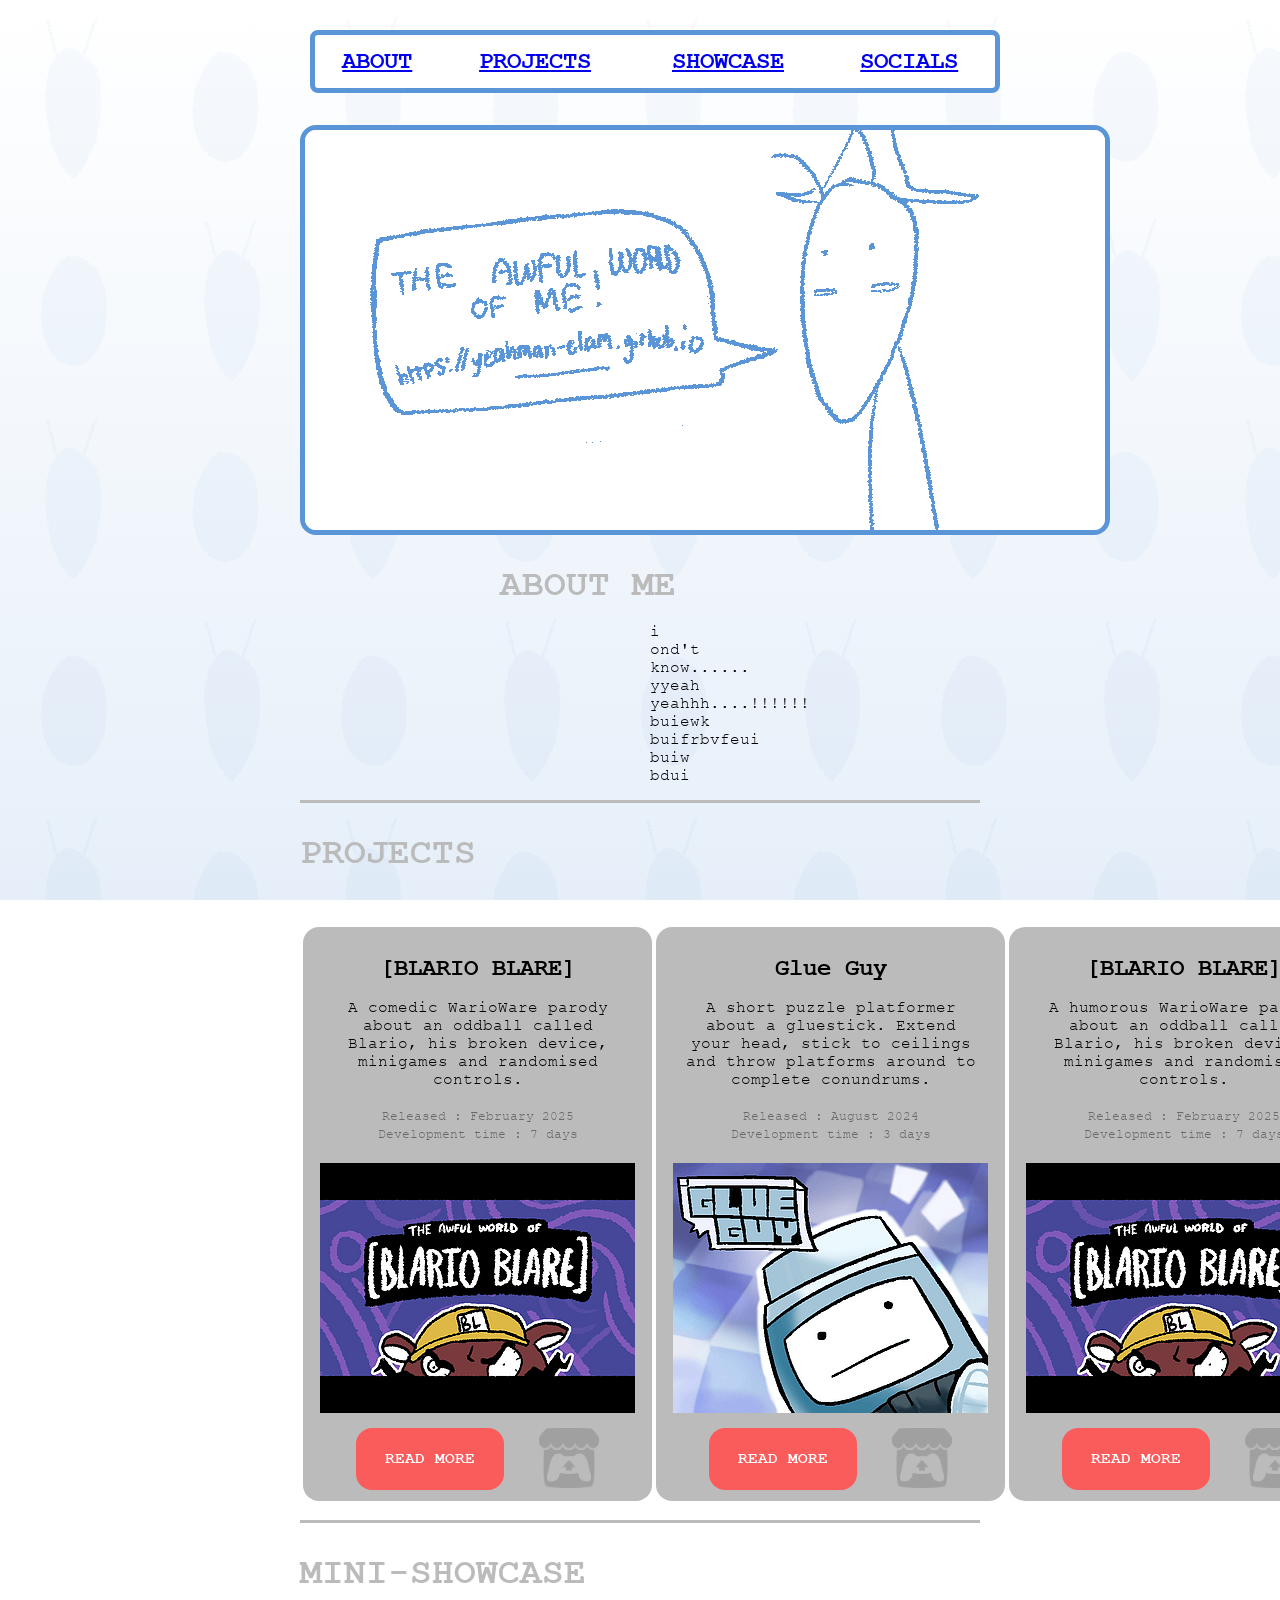
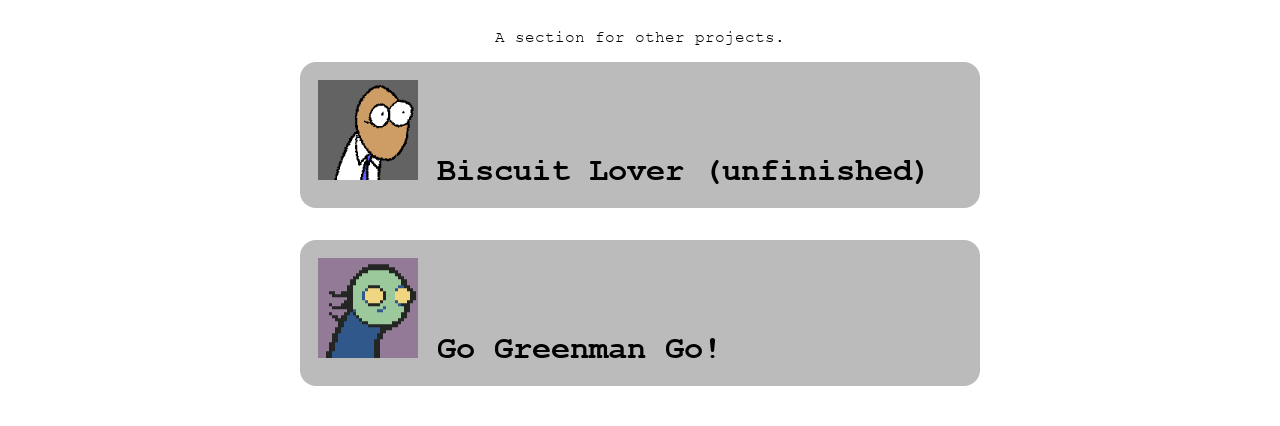
==== index.html @ 1aaea246 "video +" ====
<!DOCTYPE html>
<html>
<head>
    <title>THE AWFUL WORLD OF ME</title>
    <link rel="stylesheet" href="css/style.css">
    <link rel="icon" href="assets/favicon.png">
</head>
<body>
    <nav class="head">
        <table id="table_nav">
            <tr>
                <td><a href="#home"> ABOUT</a></td>
                <td><a href="#projects"> PROJECTS</a></td>
                <td><a href="#showcase"> SHOWCASE</a></td>
                <td><a href="#contact"> SOCIALS</a></td>
            </tr>
        </table>
    </nav>

    <img id="home" src="assets/banner.png" alt="banner" style="margin-top: 32px; border: 5px solid #5a95d8; border-radius: 16px; ">

    <div class="about">
        <h2 id="about">ABOUT ME </h2>
        <p>i ond't know...... yyeah yeahhh....!!!!!! buiewk buifrbvfeui buiw bdui</p>
    </div>

    <div class="divider"></div>



    <h2 id="projects">PROJECTS</h2><br>
    <table id="table_projects">
        <tr>
            <td>
                <div class="project">
                    <h1>[BLARIO BLARE]</h1>
                    <p>
                        A comedic WarioWare parody about an oddball called Blario, his broken device, minigames and randomised controls.<br><br>
                        <pnote>Released : February 2025<br>Development time : 7 days</pnote>
                    </p>
                    <img id="img_projects" src="assets/BlarioBlare/thumb.png" alt="Blario" style="border: 5px solid #bbb;">
                    <div class="project_buttons">
                        <a class="button" href="blarioblare.html"> READ MORE</a>
                        <a class="itch" href="https://blucollo.itch.io/blario-blare"><img src="assets/itch_black.png" alt="ITCH.io page" style="width:60px;height:60px;" /></a>
                    </div>
                </div>
            </td> <!--The Awful World of BLARIO BLARE-->
            <td>
                <div class="project">
                    <h1>Glue Guy</h1>
                    <p>
                        A short puzzle platformer about a gluestick. Extend your head, stick to ceilings and throw platforms around to complete conundrums.<br><br>
                        <pNote>Released : August 2024<br>Development time : 3 days</pNote>
                    </p>
                    <img id="img_projects" src="assets/GlueGuy/thumb.png" alt="Glue Guy" style="border: 5px solid #bbb;">
                    <div class="project_buttons">
                        <a class="button" href="glueguy.html"> READ MORE</a>
                        <a class="itch" href="https://blucollo.itch.io/glue-guy"><img src="assets/itch_black.png" alt="ITCH.io page" style="width:60px;height:60px;" /></a>
                    </div>
                </div>
            </td> <!--Glue Guy-->
            <td>
                <div class="project">
                    <h1>[BLARIO BLARE]</h1>
                    <p>
                        A humorous WarioWare parody about an oddball called Blario, his broken device, minigames and randomised controls.<br><br>
                        <pnote>Released : February 2025<br>Development time : 7 days</pnote>
                    </p>
                    <img id="img_projects" src="assets/BlarioBlare/thumb.png" alt="Blario" style="border: 5px solid #bbb;">
                    <div class="project_buttons">
                        <a class="button" href="blarioblare.html"> READ MORE</a>
                        <a class="itch" href="https://blucollo.itch.io/blario-blare"><img src="assets/itch_black.png" alt="ITCH.io page" style="width:60px;height:60px;" /></a>
                    </div>
                </div>
            </td> <!--IDK-->
        </tr>
    </table>

    <div class="divider"></div>
    <h2 id="showcase">MINI-SHOWCASE</h2><br>
    <center><p> A section for other projects.</p> </center>

    <button type="button" class="collapsible"><img src="assets/minorproj_showcase/icon_biscuit.png" width="100" height="100" style="display: inline-block;" /> Biscuit Lover (unfinished)</button>
    <div class="content">
        <iframe width="640" height="360"
                src="https://www.youtube.com/embed/VWOmobggcUE" title="Biscuit Lover the unfinished!" frameborder="0" allow="accelerometer; autoplay; clipboard-write; encrypted-media; gyroscope; picture-in-picture; web-share" referrerpolicy="strict-origin-when-cross-origin" allowfullscreen>>
        </iframe>
        <p>Biscuit Lover was an unfinished game made for GMTK 2026, while the project wasn't finished the general idea me and my teammate had for it was a twist on the roguelite genre in which the player would have to get enough money in order to buy a singular item in a set amount of time, keeping everything except their money when this time limit was up. The showcased project above was prototyped in around 2 days and has implementation of the players movement, a dynamic textbox system and a shop system</p>
        <br>
        <pNote>Coding Language : GML (Gamemaker Language) | Status : Unfinished</pNote>
    </div>

    <button type="button" class="collapsible"><img src="assets/minorproj_showcase/icon_greenman.png" width="100" height="100" style="display: inline-block;" /> Go Greenman Go!</button>
    <div class="content">
        <iframe width="640" height="360"
                src="https://www.youtube.com/embed/MSjHFrP5bNc" title="Go Greenman Go!" frameborder="0" allow="accelerometer; autoplay; clipboard-write; encrypted-media; gyroscope; picture-in-picture; web-share" referrerpolicy="strict-origin-when-cross-origin" allowfullscreen>>
        </iframe>
        <p>Go Greenman Go! was my first proper experience with C# as my first college assignment was to make an endless runner. A lot of projects shown here are coded in GML which while similar to C# is quite a bit simpler than it so making this project proved to teach me some fundamental skills for the language. I feel as though in comparison to my other C# projects on the page this is a good benchmark of progress.</p>
        <br>
        <pNote>Coding Language : C# | Status : Finished | Development Time : 6 weeks | College Assignment</pNote>
    </div>

    <script>
        var collapse = document.getElementsByClassName("collapsible");
        var i;

        for (i = 0; i < collapse.length; i++)
        {
        collapse[i].addEventListener("click", function() {
        this.classList.toggle("active");
        var content = this.nextElementSibling;
        if (content.style.display === "block")
        {
        content.style.display = "none";
        } else {
        content.style.display = "block";
        }
        });
        }
    </script>
</body>
</html>
---- css/style.css ----
nav {
    background-color: black;
    width: 100%;
    overflow: visible;
    position: sticky;
    top: 0;
    left: 0;
    bottom: 100px;
    z-index: 9999;
    display: flex;
    scroll-margin: 16px;
}
body {
    margin-left: 300px;
    margin-right: 300px;
    font-family: "courierFontBold";
    background-image: url("../assets/background.png"), linear-gradient(white, #e6eff9);
    background-repeat: repeat;
    background-attachment: fixed;
    background-size: 300px 400px, auto;
}

.about {
    margin-left: 200px;
    margin-right: 200px;
    font-family: "courierFontBold";
}

p {
    color: black;
    margin: 16px 150px 16px 150px;
    font-family: "courierFont";
    font-size: 16px;
}
pnote {
    color: dimgray;
    font-size: 13px;
    font-family: "courierFont";
}
h1 {
    color: black;
    font-size: 24px;
    margin-bottom: 50px;
    font-family: "courierFontBold";
}
h2 {
    color: #bbb;
    font-size: 36px;
    margin-bottom: 0px;
    font-family: "courierFontBold";
}
video {
    border: 5px solid #bbb; 
}
.button:hover{background-color: #c44d4d;}

.divider {
    margin-top: 16px;
    margin-bottom: 16px;
    border-top: 3px solid #bbb;
}

#table_projects {
    margin-top: 16px;
    width: 100%;
    height: 100%
}

#table_nav {
    width: 100%;
    height: 100%;
    text-align: center;
}

img {
    display: block;
    margin: auto;
}

#img_projects:hover {
    filter: brightness(75%);
    border: 5px solid #bbb;
}

.head {
    background-color: white;
    border: 5px solid #5a95d8;
    border-radius: 8px;
    margin: 30px 40px 30px 10px;
    padding: 10px 0px;
    
    font-family: "courierFontBold";
    font-size: 24px;
}

.project {
    display: block;
    margin: auto;
    margin-top: 16px;
    padding: 12px;
    width: 325px;
    height: 550px;
    background-color: #bbb;
    border-radius: 16px;
}

.project p, h1 {
    text-align: center;
    width: 90%;
    margin: 5%;
    margin-top: 16px;
}

.project pNote {
    text-align: center;
}

.project .button {
    margin: 0px;
}

.button {
    background-color: #fa5c5c;
    color: white;
    text-decoration: none;
    padding: 9% 12%;
    text-align: center;
    display: inline-block;
    margin-bottom: 20px;
    border-radius: 16px;
    font-family: "courierFontBold";
}

.itch {
    filter: brightness(125%);
    display: inline-block;
    align-content: center;
    vertical-align: middle;
    float: right;
    border: none;
}
.itch:hover{filter: brightness(85%); border: none;}

.project_buttons {
    margin: 10px 12.5%;
    10px 12.5%;
    width: 75%;
    height: 200px;
}

@font-face {
    font-family: "courierFont";
    src: url("../assets/fonts/courier.ttf");
}

@font-face {
    font-family: "courierFontBold";
    src: url("../assets/fonts/courierbd.ttf");
}

@media (prefers-reduced-motion: no-preference) {
    body {
        animation: scrolling 5s linear infinite;
    }

    @keyframes scrolling {
        0% {
            background-position: left top, center;
        }

        100% {
            background-position: left 400px, center;
        }
    }
}

.collapsible {
    border-radius: 16px;
    background-color: #bbb;
    color: black;
    padding: 18px;
    width: 100%;
    border: none;
    text-align: left;
    outline: none;
    font-size: 32px;
    font-family: courierFontBold;
    cursor: pointer;
    margin-bottom: 32px;
}


.active {
    background-color: #ccc;
    border-bottom-left-radius: 0px;
    border-bottom-right-radius: 0px;
}

.content {
    margin-top: -32px;
    margin-bottom: 32px;
    padding: 18px;
    display: none;
    overflow: hidden;
    background-color: #f1f1f1;
    font-family: courier;
}
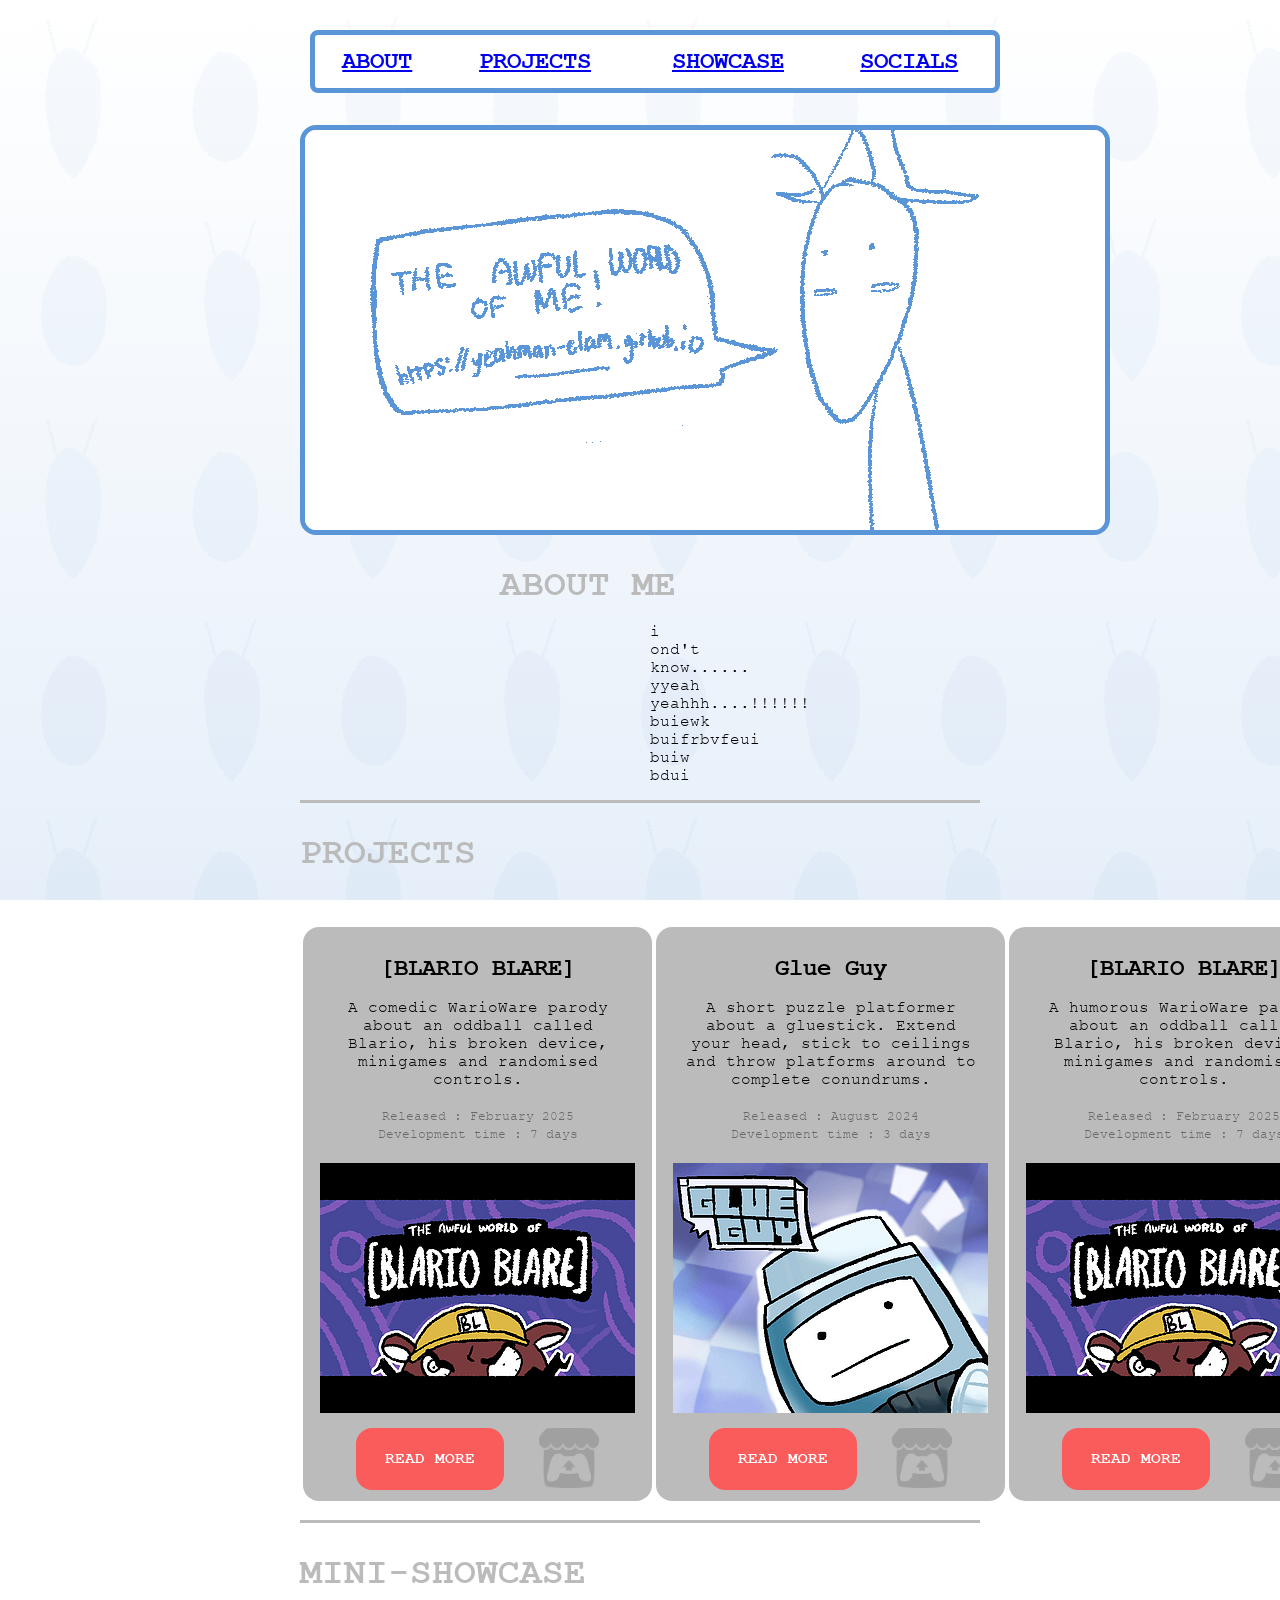
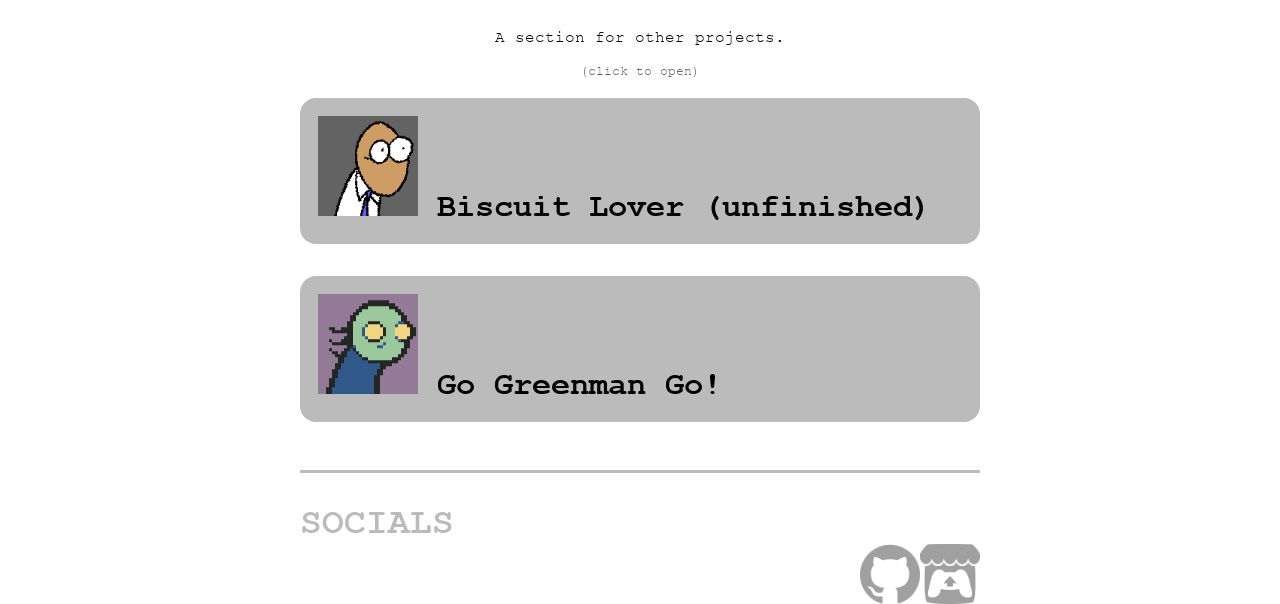
==== commit f323b3da: "main proj all left" ====
--- a/index.html
+++ b/index.html
@@ -78,12 +78,13 @@
 
     <div class="divider"></div>
     <h2 id="showcase">MINI-SHOWCASE</h2><br>
-    <center><p> A section for other projects.</p> </center>
+    <center><p> A section for other projects.</p> <pNote>(click to open)</pNote><br><br></center>
 
     <button type="button" class="collapsible"><img src="assets/minorproj_showcase/icon_biscuit.png" width="100" height="100" style="display: inline-block;" /> Biscuit Lover (unfinished)</button>
     <div class="content">
         <iframe width="640" height="360"
-                src="https://www.youtube.com/embed/VWOmobggcUE" title="Biscuit Lover the unfinished!" frameborder="0" allow="accelerometer; autoplay; clipboard-write; encrypted-media; gyroscope; picture-in-picture; web-share" referrerpolicy="strict-origin-when-cross-origin" allowfullscreen>>
+                src="https://www.youtube.com/embed/VWOmobggcUE" title="Biscuit Lover the unfinished!" frameborder="0" allow="accelerometer; autoplay; clipboard-write; encrypted-media; gyroscope; picture-in-picture; web-share" referrerpolicy="strict-origin-when-cross-origin" allowfullscreen>
+            >
         </iframe>
         <p>Biscuit Lover was an unfinished game made for GMTK 2026, while the project wasn't finished the general idea me and my teammate had for it was a twist on the roguelite genre in which the player would have to get enough money in order to buy a singular item in a set amount of time, keeping everything except their money when this time limit was up. The showcased project above was prototyped in around 2 days and has implementation of the players movement, a dynamic textbox system and a shop system</p>
         <br>
@@ -93,12 +94,18 @@
     <button type="button" class="collapsible"><img src="assets/minorproj_showcase/icon_greenman.png" width="100" height="100" style="display: inline-block;" /> Go Greenman Go!</button>
     <div class="content">
         <iframe width="640" height="360"
-                src="https://www.youtube.com/embed/MSjHFrP5bNc" title="Go Greenman Go!" frameborder="0" allow="accelerometer; autoplay; clipboard-write; encrypted-media; gyroscope; picture-in-picture; web-share" referrerpolicy="strict-origin-when-cross-origin" allowfullscreen>>
+                src="https://www.youtube.com/embed/MSjHFrP5bNc" title="Go Greenman Go!" frameborder="0" allow="accelerometer; autoplay; clipboard-write; encrypted-media; gyroscope; picture-in-picture; web-share" referrerpolicy="strict-origin-when-cross-origin" allowfullscreen>
+            >
         </iframe>
         <p>Go Greenman Go! was my first proper experience with C# as my first college assignment was to make an endless runner. A lot of projects shown here are coded in GML which while similar to C# is quite a bit simpler than it so making this project proved to teach me some fundamental skills for the language. I feel as though in comparison to my other C# projects on the page this is a good benchmark of progress.</p>
         <br>
-        <pNote>Coding Language : C# | Status : Finished | Development Time : 6 weeks | College Assignment</pNote>
+        <pNote>Coding Language : C# | Status : Finished | Development Time : 4 weeks | College Assignment</pNote>
     </div>
+
+    <div class="divider"></div>
+    <h2 id="contact">SOCIALS </h2>
+    <a class="itch" href="https://blucollo.itch.io"><img src="assets/itch_black.png" alt="ITCH.io page" style="width:60px;height:60px;" /></a>
+    <a class="itch" href="https://github.com/yeahman-elam"><img src="assets/git_black.png" alt="Github page" style="width:60px;height:60px;" /></a>
 
     <script>
         var collapse = document.getElementsByClassName("collapsible");
@@ -118,5 +125,7 @@
         });
         }
     </script>
+
+
 </body>
 </html>
--- a/css/style.css
+++ b/css/style.css
@@ -18,8 +18,17 @@
     background-repeat: repeat;
     background-attachment: fixed;
     background-size: 300px 400px, auto;
-}
-
+    padding-bottom: 16px;
+}
+
+footer {
+    margin: 0px;
+    background-color: #fff;
+    color: #808080;
+    border-top: 3px #808080 solid;
+    width: 100%;
+    padding-bottom: 10px;
+}
 .about {
     margin-left: 200px;
     margin-right: 200px;
@@ -140,6 +149,12 @@
     border: none;
 }
 .itch:hover{filter: brightness(85%); border: none;}
+
+footer .itch {
+    display: flex;
+    float: none;
+    margin: 0px;
+}
 
 .project_buttons {
     margin: 10px 12.5%;
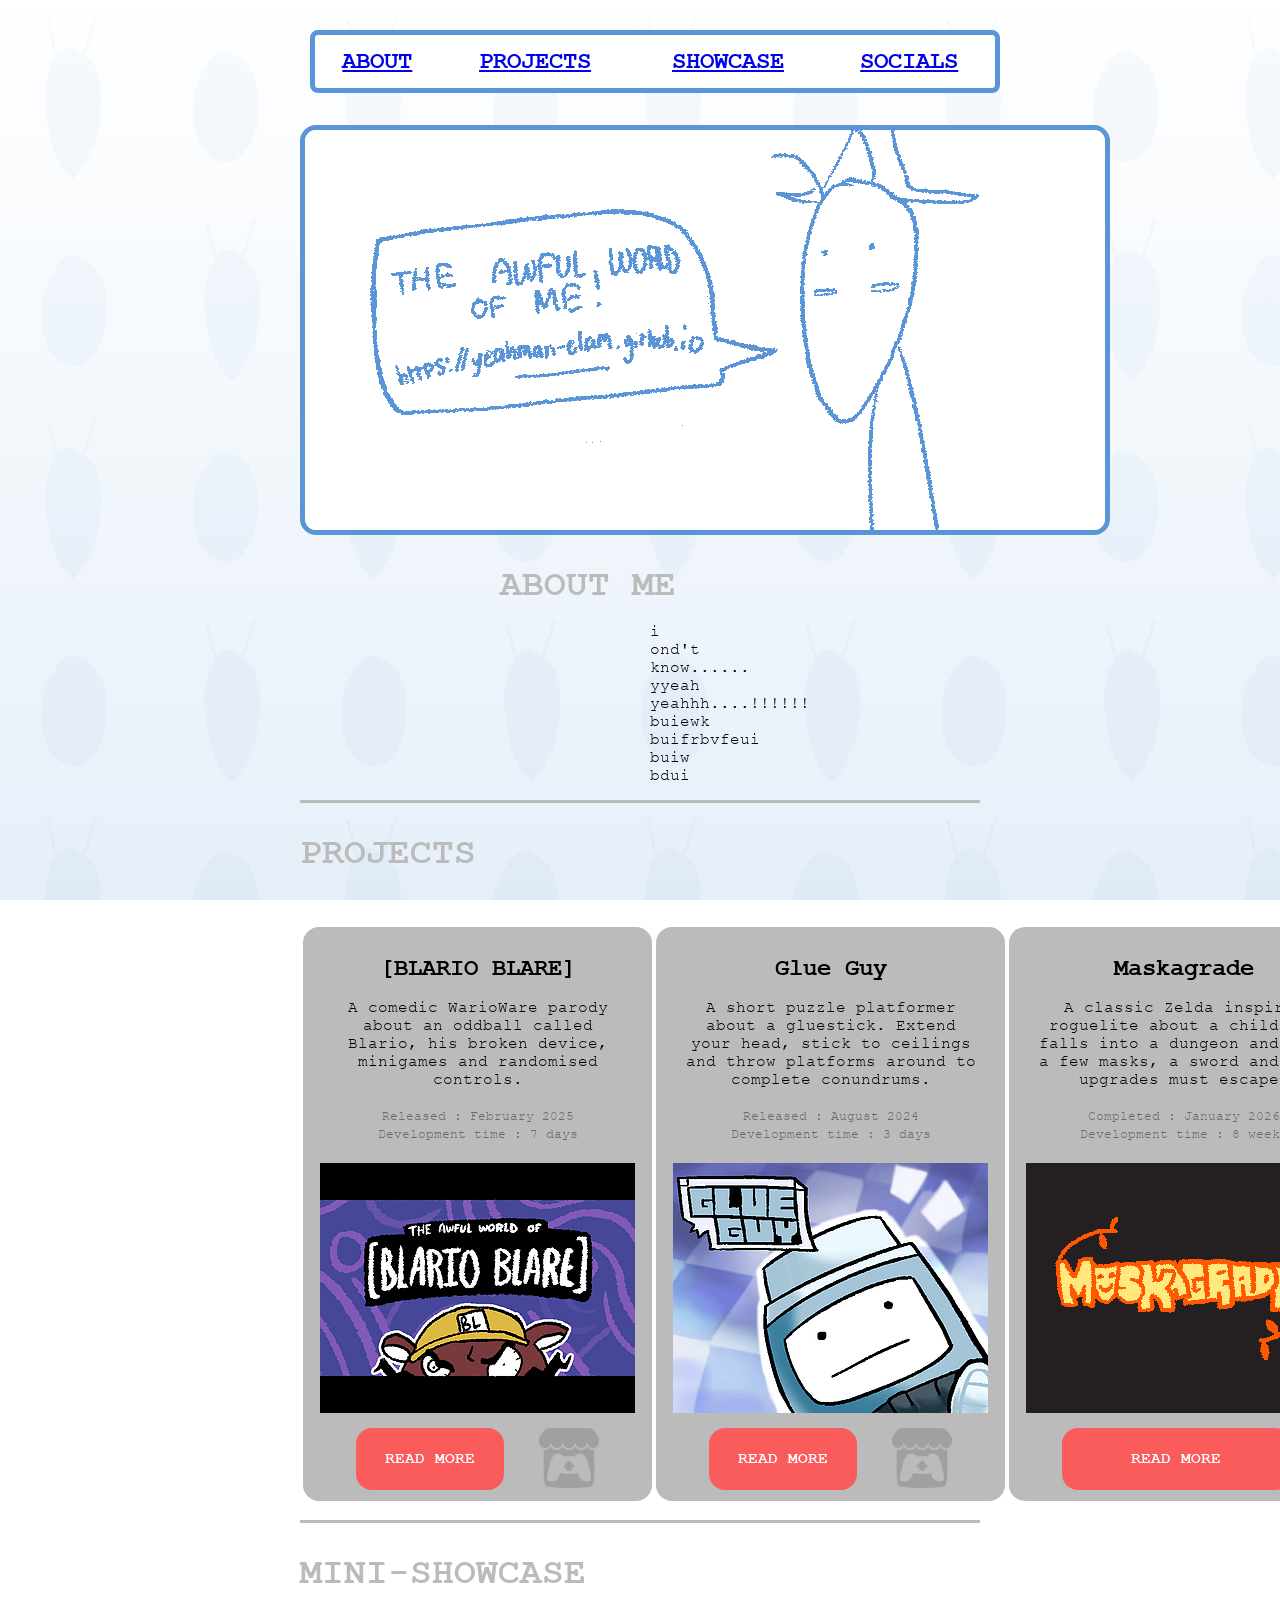
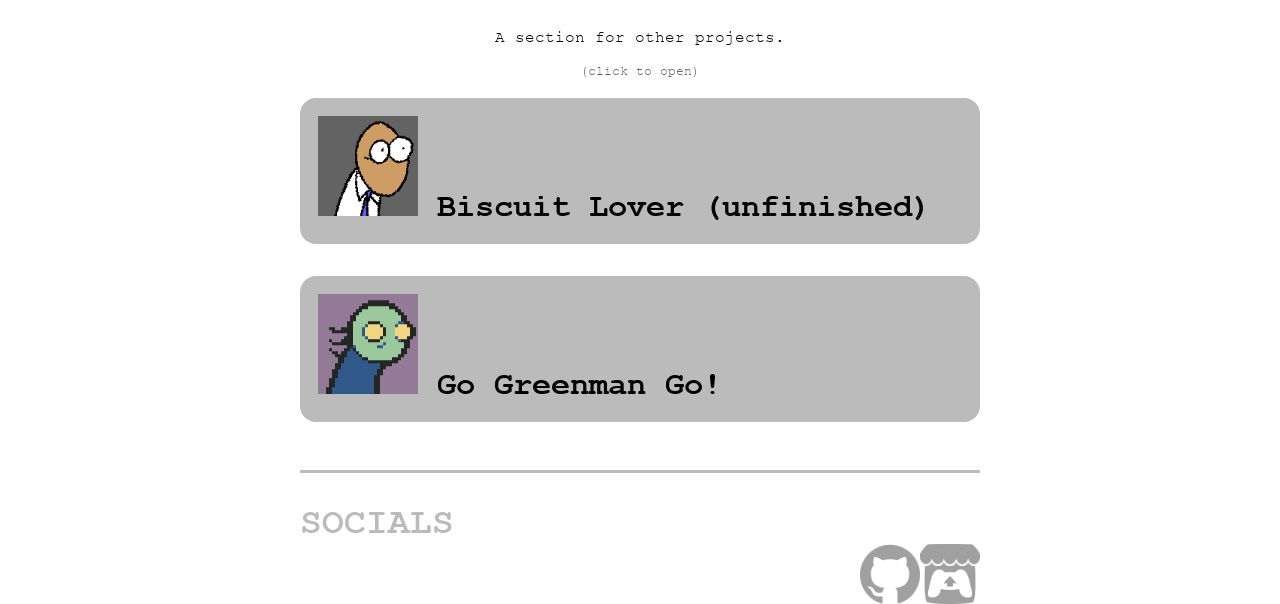
==== commit 60988c4b: "maskagrade left" ====
--- a/index.html
+++ b/index.html
@@ -61,18 +61,17 @@
             </td> <!--Glue Guy-->
             <td>
                 <div class="project">
-                    <h1>[BLARIO BLARE]</h1>
+                    <h1>Maskagrade</h1>
                     <p>
-                        A humorous WarioWare parody about an oddball called Blario, his broken device, minigames and randomised controls.<br><br>
-                        <pnote>Released : February 2025<br>Development time : 7 days</pnote>
+                        A classic Zelda inspired roguelite about a child who falls into a dungeon and with a few masks, a sword and some upgrades must escape. <br><br>
+                        <pnote>Completed : January 2026<br>Development time : 8 weeks<br /></pnote>
                     </p>
-                    <img id="img_projects" src="assets/BlarioBlare/thumb.png" alt="Blario" style="border: 5px solid #bbb;">
+                    <img id="img_projects" src="assets/Maskagrade/thumb.png" alt="Maskagrade" style="border: 5px solid #bbb;">
                     <div class="project_buttons">
-                        <a class="button" href="blarioblare.html"> READ MORE</a>
-                        <a class="itch" href="https://blucollo.itch.io/blario-blare"><img src="assets/itch_black.png" alt="ITCH.io page" style="width:60px;height:60px;" /></a>
+                        <a class="button" href="maskagrade.html" style="width:70%"> READ MORE</a>
                     </div>
                 </div>
-            </td> <!--IDK-->
+            </td> <!--MASKAGRADE-->
         </tr>
     </table>
 
@@ -83,8 +82,7 @@
     <button type="button" class="collapsible"><img src="assets/minorproj_showcase/icon_biscuit.png" width="100" height="100" style="display: inline-block;" /> Biscuit Lover (unfinished)</button>
     <div class="content">
         <iframe width="640" height="360"
-                src="https://www.youtube.com/embed/VWOmobggcUE" title="Biscuit Lover the unfinished!" frameborder="0" allow="accelerometer; autoplay; clipboard-write; encrypted-media; gyroscope; picture-in-picture; web-share" referrerpolicy="strict-origin-when-cross-origin" allowfullscreen>
-            >
+                src="https://www.youtube.com/embed/VWOmobggcUE" title="Biscuit Lover the unfinished!" frameborder="0" allow="accelerometer; autoplay; clipboard-write; encrypted-media; gyroscope; picture-in-picture; web-share" referrerpolicy="strict-origin-when-cross-origin" allowfullscreen>>
         </iframe>
         <p>Biscuit Lover was an unfinished game made for GMTK 2026, while the project wasn't finished the general idea me and my teammate had for it was a twist on the roguelite genre in which the player would have to get enough money in order to buy a singular item in a set amount of time, keeping everything except their money when this time limit was up. The showcased project above was prototyped in around 2 days and has implementation of the players movement, a dynamic textbox system and a shop system</p>
         <br>
@@ -94,8 +92,7 @@
     <button type="button" class="collapsible"><img src="assets/minorproj_showcase/icon_greenman.png" width="100" height="100" style="display: inline-block;" /> Go Greenman Go!</button>
     <div class="content">
         <iframe width="640" height="360"
-                src="https://www.youtube.com/embed/MSjHFrP5bNc" title="Go Greenman Go!" frameborder="0" allow="accelerometer; autoplay; clipboard-write; encrypted-media; gyroscope; picture-in-picture; web-share" referrerpolicy="strict-origin-when-cross-origin" allowfullscreen>
-            >
+                src="https://www.youtube.com/embed/MSjHFrP5bNc" title="Go Greenman Go!" frameborder="0" allow="accelerometer; autoplay; clipboard-write; encrypted-media; gyroscope; picture-in-picture; web-share" referrerpolicy="strict-origin-when-cross-origin" allowfullscreen>>
         </iframe>
         <p>Go Greenman Go! was my first proper experience with C# as my first college assignment was to make an endless runner. A lot of projects shown here are coded in GML which while similar to C# is quite a bit simpler than it so making this project proved to teach me some fundamental skills for the language. I feel as though in comparison to my other C# projects on the page this is a good benchmark of progress.</p>
         <br>
@@ -125,7 +122,5 @@
         });
         }
     </script>
-
-
 </body>
 </html>
--- a/css/style.css
+++ b/css/style.css
@@ -18,17 +18,11 @@
     background-repeat: repeat;
     background-attachment: fixed;
     background-size: 300px 400px, auto;
-    padding-bottom: 16px;
-}
-
-footer {
-    margin: 0px;
-    background-color: #fff;
-    color: #808080;
-    border-top: 3px #808080 solid;
-    width: 100%;
-    padding-bottom: 10px;
-}
+}
+body.locked {
+    overflow: hidden;
+}
+
 .about {
     margin-left: 200px;
     margin-right: 200px;
@@ -61,7 +55,13 @@
 video {
     border: 5px solid #bbb; 
 }
-.button:hover{background-color: #c44d4d;}
+
+span {
+    padding: 0px 10px 0px 10px;
+    margin-bottom: 8px;
+    border: 1px solid dimgray;
+    border-radius: 16px;
+}
 
 .divider {
     margin-top: 16px;
@@ -81,6 +81,9 @@
     text-align: center;
 }
 
+#table_projInfo {
+    width: 100%;
+}
 img {
     display: block;
     margin: auto;
@@ -89,6 +92,7 @@
 #img_projects:hover {
     filter: brightness(75%);
     border: 5px solid #bbb;
+    cursor: pointer;
 }
 
 .head {
@@ -128,6 +132,44 @@
     margin: 0px;
 }
 
+.project_maj {
+    display: block;
+    margin: auto;
+    margin-top: 16px;
+    padding: 12px;
+    width: 80%;
+    height: 100%;
+    background-color: #bbb;
+    border-radius: 16px;
+}
+
+.container_projInfo {
+    display: inline-flex;
+    margin-bottom: 8px;
+}
+
+.container_projInfo div {
+    margin: 10px;
+    width: 100%;
+    text-align: left;
+}
+
+.container_projInfo p, pNote {
+    margin: 0px;
+    margin-top: 16px;
+    text-align: left;
+}
+
+.container_screenshot {
+    display: inline-flex;
+    flex-wrap: wrap;
+}
+
+.container_screenshot div {
+    margin: 10px;
+    width: 40%;
+}
+
 .button {
     background-color: #fa5c5c;
     color: white;
@@ -139,6 +181,7 @@
     border-radius: 16px;
     font-family: "courierFontBold";
 }
+.button:hover {background-color: #c44d4d;}
 
 .itch {
     filter: brightness(125%);
@@ -150,11 +193,19 @@
 }
 .itch:hover{filter: brightness(85%); border: none;}
 
-footer .itch {
-    display: flex;
-    float: none;
-    margin: 0px;
-}
+.home {
+    background-color: dimgrey;
+    color: white;
+    text-decoration: none;
+    padding: 20px; 20px;
+    display: block;
+    text-align: center;
+    margin-top: 20px;
+    border-radius: 16px;
+    width: 10%;
+    font-family: "courierFontBold";
+}
+.home:hover {background-color: #474747;}
 
 .project_buttons {
     margin: 10px 12.5%;
@@ -220,3 +271,56 @@
     background-color: #f1f1f1;
     font-family: courier;
 }
+
+#overlay {
+    position: fixed;
+    display: none;
+    width: 100%;
+    height: 100%;
+    top: 0;
+    left: 0;
+    right: 0;
+    bottom: 0;
+    background-color: rgba(0,0,0,0.8);
+    z-index: 9999;
+}
+
+#overlay img {
+    position: fixed;
+    top: 50%;
+    left: 50%;
+    transform: translate(-50%, -50%) scale(.75);
+    image-rendering: pixelated;
+}
+
+#overlay img.hover {
+    position: fixed;
+    top: 50%;
+    left: 50%;
+    transform: translate(-50%, -50%) scale(.75);
+    image-rendering: pixelated;
+    cursor:pointer;
+}
+
+
+#overlay html {overflow: hidden;}
+
+footer {
+    margin: 0px;
+    background-color: #fff;
+    color: #808080;
+    border-top: 3px #808080 solid;
+    width: 100%;
+    padding-bottom: 10px;
+}
+footer .itch {
+    display: flex;
+    float: none;
+    margin: 0px;
+}
+
+.dog {
+    display: flex;
+    align-items: center;
+    height: 900px;
+}
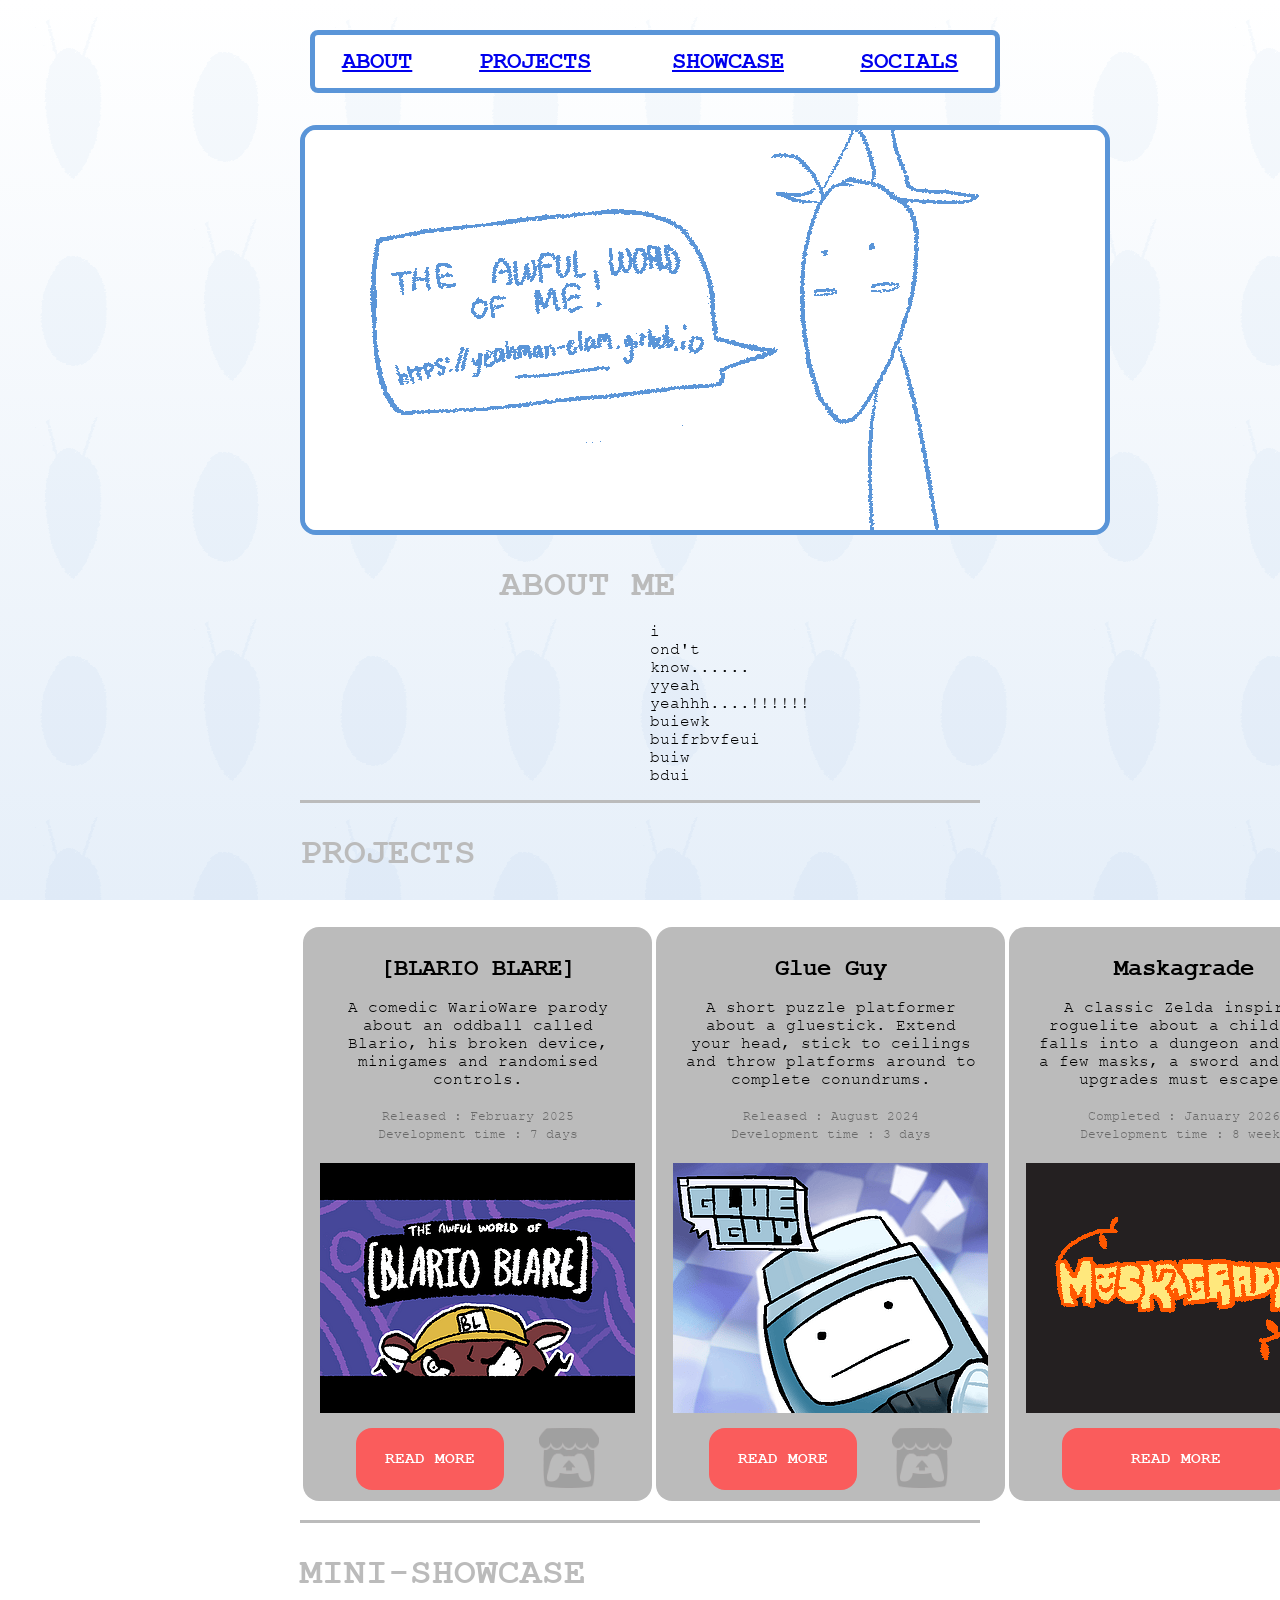
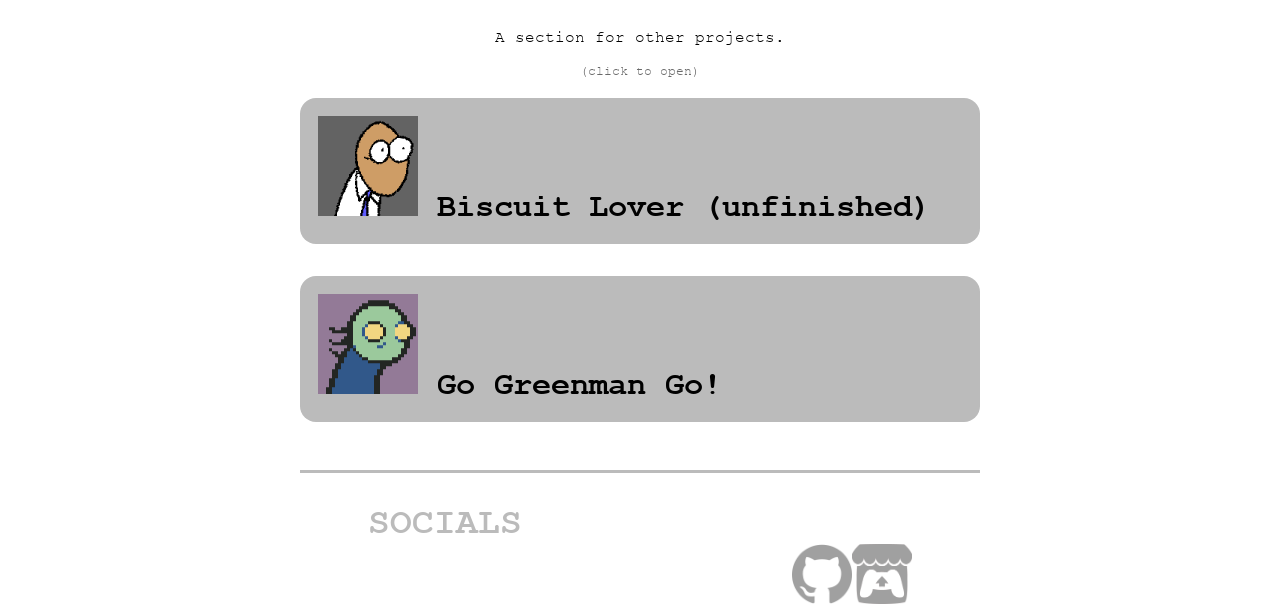
==== commit 2dbf4ae2: "portfolio scale fix" ====
--- a/index.html
+++ b/index.html
@@ -84,7 +84,7 @@
         <iframe width="640" height="360"
                 src="https://www.youtube.com/embed/VWOmobggcUE" title="Biscuit Lover the unfinished!" frameborder="0" allow="accelerometer; autoplay; clipboard-write; encrypted-media; gyroscope; picture-in-picture; web-share" referrerpolicy="strict-origin-when-cross-origin" allowfullscreen>>
         </iframe>
-        <p>Biscuit Lover was an unfinished game made for GMTK 2026, while the project wasn't finished the general idea me and my teammate had for it was a twist on the roguelite genre in which the player would have to get enough money in order to buy a singular item in a set amount of time, keeping everything except their money when this time limit was up. The showcased project above was prototyped in around 2 days and has implementation of the players movement, a dynamic textbox system and a shop system</p>
+        <p>Biscuit Lover was an unfinished game made for GMTK 2026 which had the theme "Count Down," while the project wasn't finished the general idea me and my teammate had for it was a twist on the roguelite genre in which the player would have to get enough money in order to buy a singular item in a set amount of time, keeping everything except their money when this time limit was up. The showcased project above was prototyped in around 2 days and has implementation of the players movement, a dynamic textbox system and a shop system</p>
         <br>
         <pNote>Coding Language : GML (Gamemaker Language) | Status : Unfinished</pNote>
     </div>
@@ -100,9 +100,11 @@
     </div>
 
     <div class="divider"></div>
-    <h2 id="contact">SOCIALS </h2>
-    <a class="itch" href="https://blucollo.itch.io"><img src="assets/itch_black.png" alt="ITCH.io page" style="width:60px;height:60px;" /></a>
-    <a class="itch" href="https://github.com/yeahman-elam"><img src="assets/git_black.png" alt="Github page" style="width:60px;height:60px;" /></a>
+    <div class="foot">
+        <h2 id="contact">SOCIALS </h2>
+        <a class="itch" href="https://blucollo.itch.io"><img src="assets/itch_black.png" alt="ITCH.io page" style="width:60px;height:60px;" /></a>
+        <a class="itch" href="https://github.com/yeahman-elam"><img src="assets/git_black.png" alt="Github page" style="width:60px;height:60px;" /></a>
+    </div>
 
     <script>
         var collapse = document.getElementsByClassName("collapsible");
--- a/css/style.css
+++ b/css/style.css
@@ -2,12 +2,12 @@
     background-color: black;
     width: 100%;
     overflow: visible;
-    position: sticky;
     top: 0;
     left: 0;
     bottom: 100px;
     z-index: 9999;
     display: flex;
+    position: center;
     scroll-margin: 16px;
 }
 body {
@@ -137,7 +137,7 @@
     margin: auto;
     margin-top: 16px;
     padding: 12px;
-    width: 80%;
+    width: 1050px;
     height: 100%;
     background-color: #bbb;
     border-radius: 16px;
@@ -319,6 +319,11 @@
     margin: 0px;
 }
 
+.foot {
+    width: 80%;
+    margin-left: 10%;
+}
+
 .dog {
     display: flex;
     align-items: center;
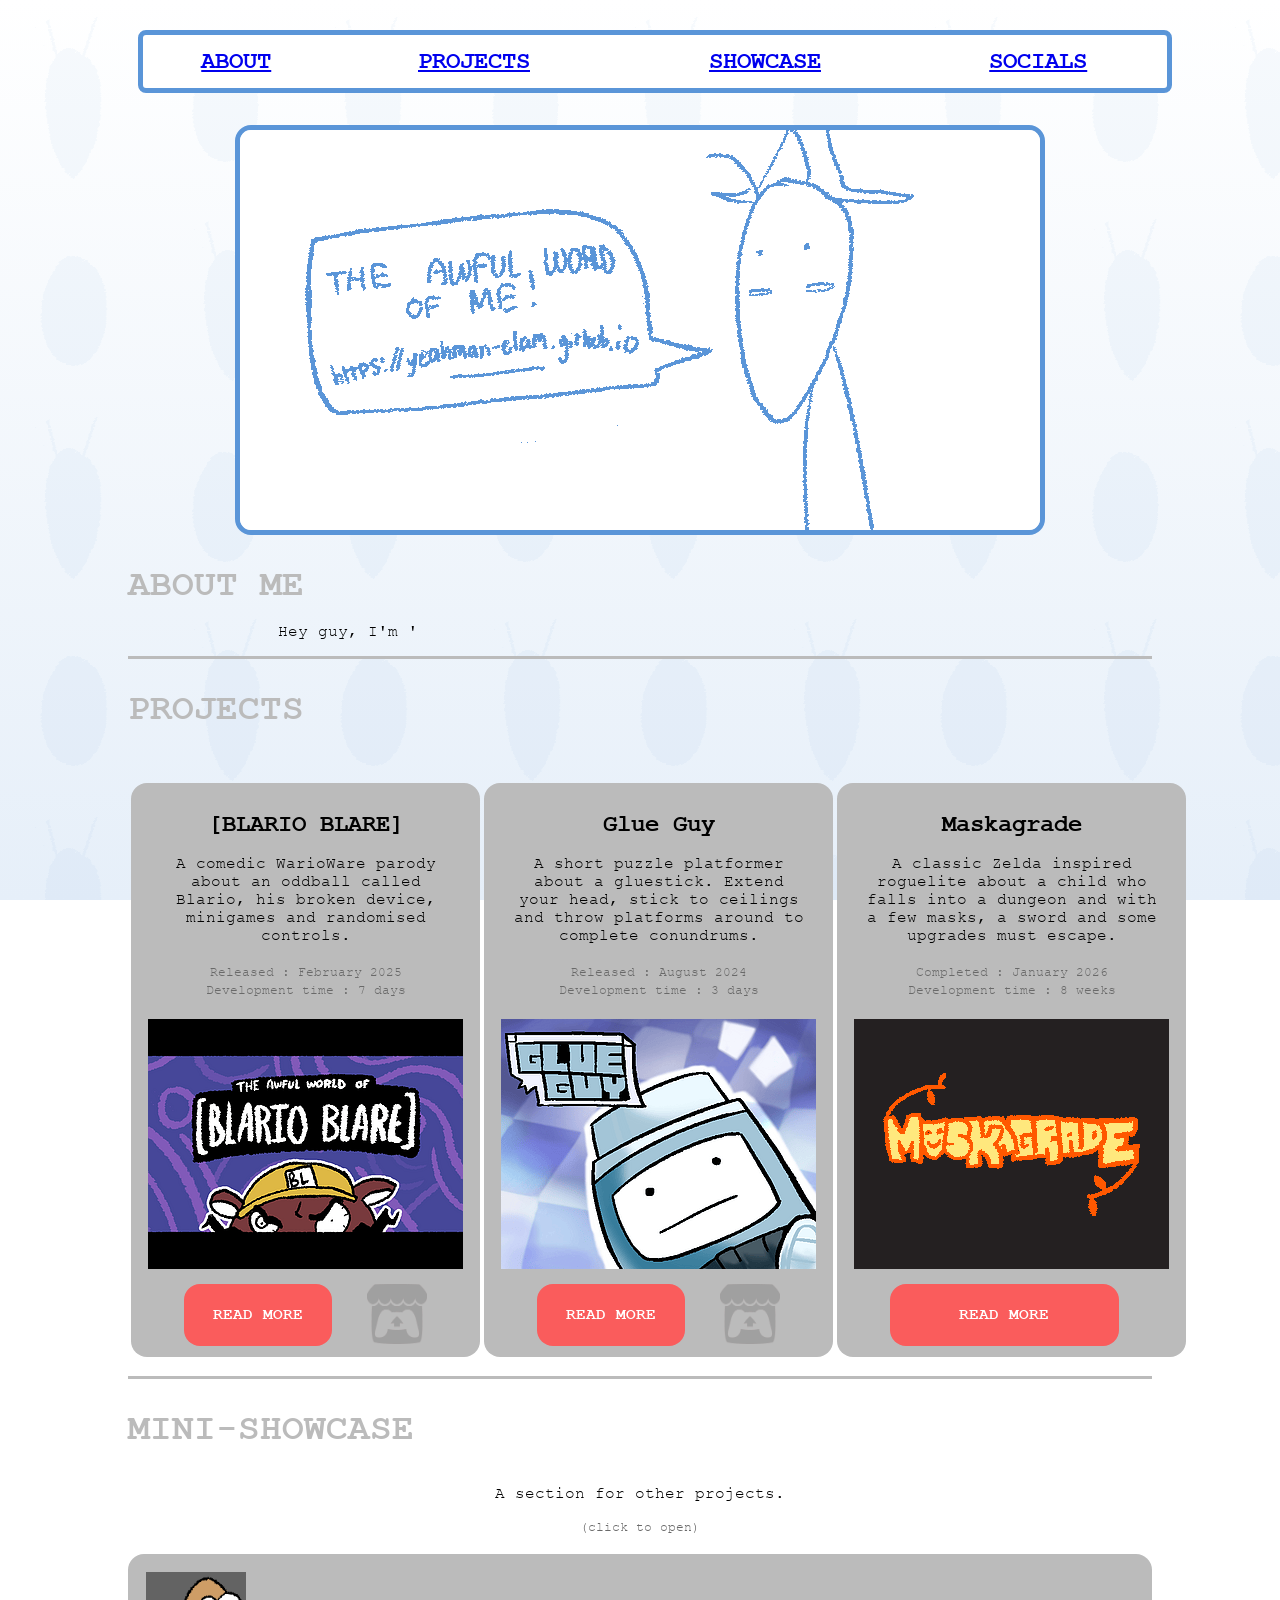
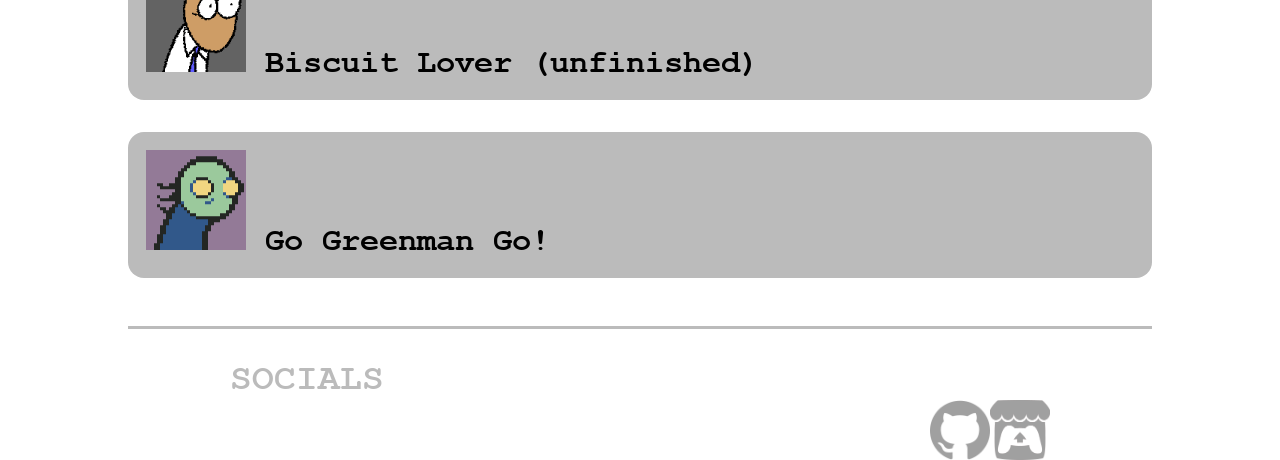
==== commit 07b44d48: "mobile 3" ====
--- a/index.html
+++ b/index.html
@@ -21,7 +21,7 @@
 
     <div class="about">
         <h2 id="about">ABOUT ME </h2>
-        <p>i ond't know...... yyeah yeahhh....!!!!!! buiewk buifrbvfeui buiw bdui</p>
+        <p>Hey guy, I'm '</p>
     </div>
 
     <div class="divider"></div>
--- a/css/style.css
+++ b/css/style.css
@@ -11,8 +11,8 @@
     scroll-margin: 16px;
 }
 body {
-    margin-left: 300px;
-    margin-right: 300px;
+    width: 80%;
+    margin: auto;
     font-family: "courierFontBold";
     background-image: url("../assets/background.png"), linear-gradient(white, #e6eff9);
     background-repeat: repeat;
@@ -24,8 +24,6 @@
 }
 
 .about {
-    margin-left: 200px;
-    margin-right: 200px;
     font-family: "courierFontBold";
 }
 
@@ -66,6 +64,7 @@
 .divider {
     margin-top: 16px;
     margin-bottom: 16px;
+    width: 100%;
     border-top: 3px solid #bbb;
 }
 
@@ -134,12 +133,11 @@
 
 .project_maj {
     display: block;
-    margin: auto;
-    margin-top: 16px;
     padding: 12px;
     width: 1050px;
     height: 100%;
     background-color: #bbb;
+    margin: auto;
     border-radius: 16px;
 }
 
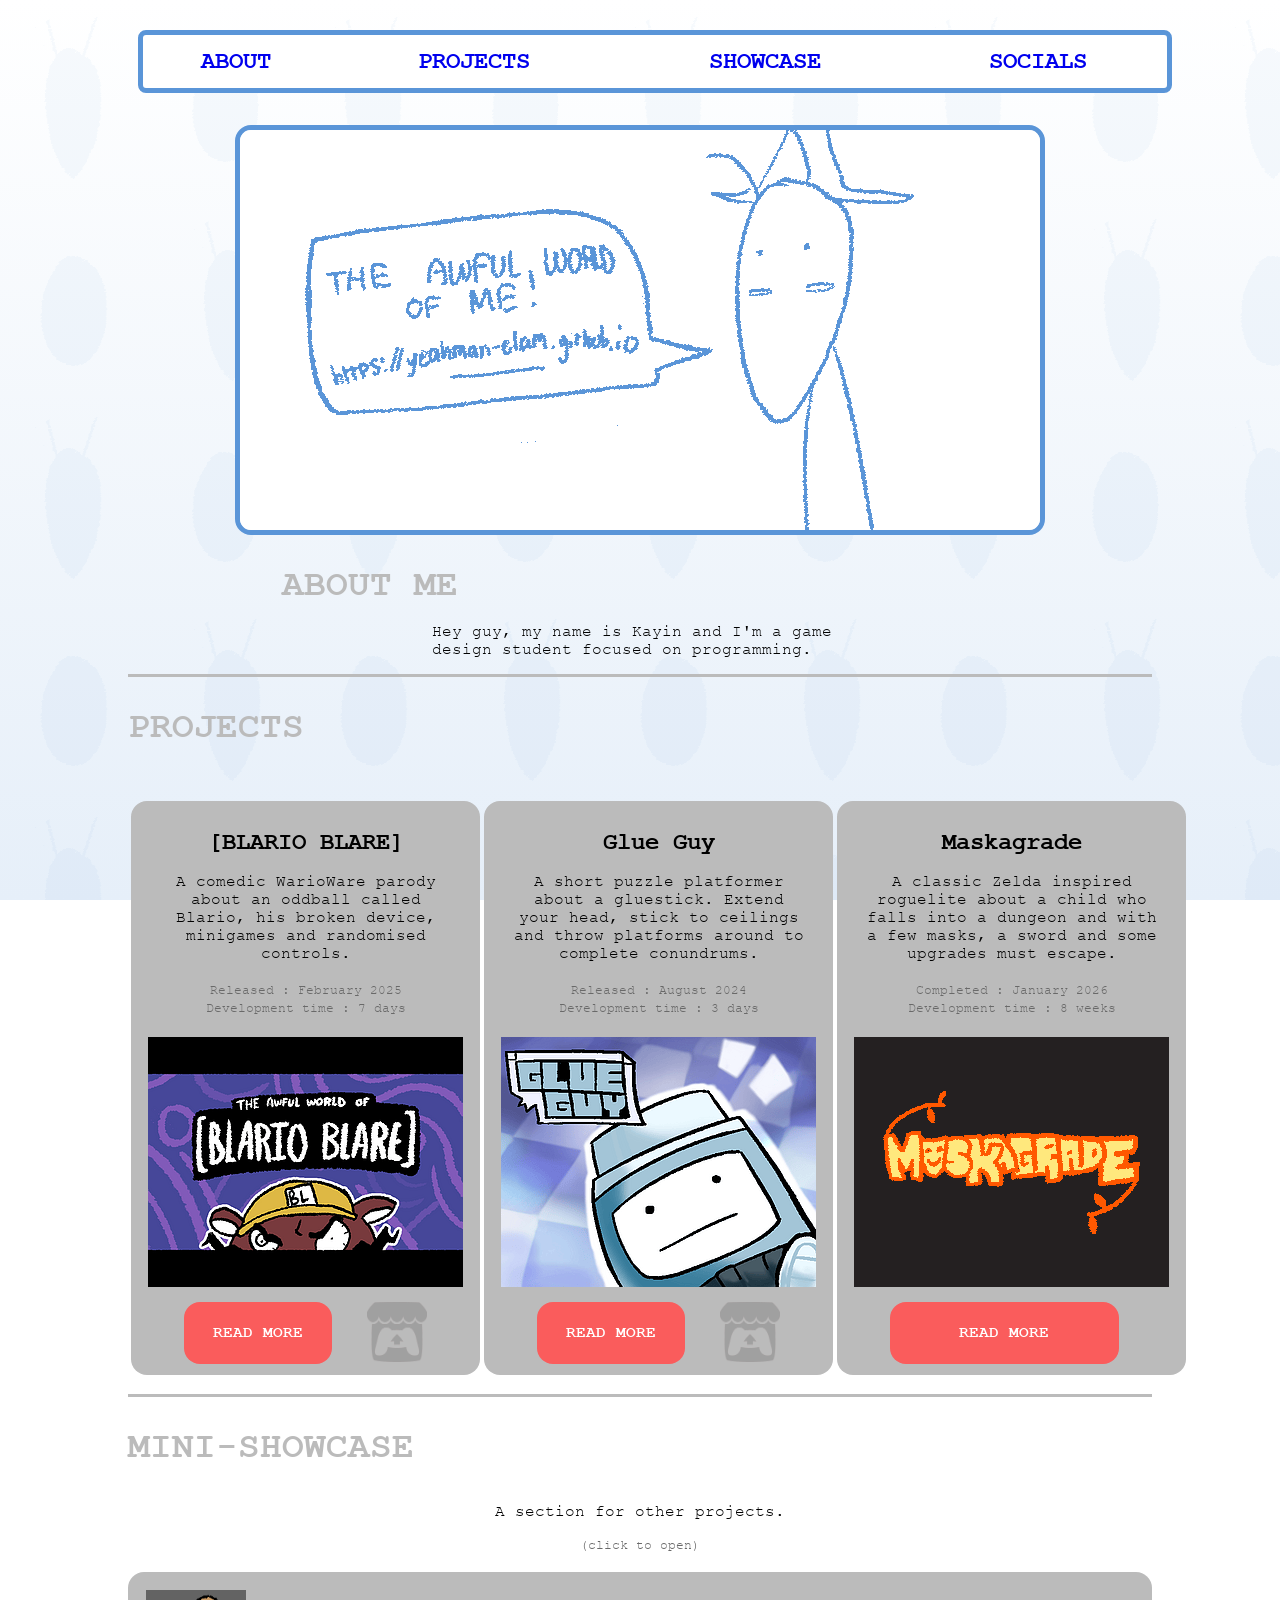
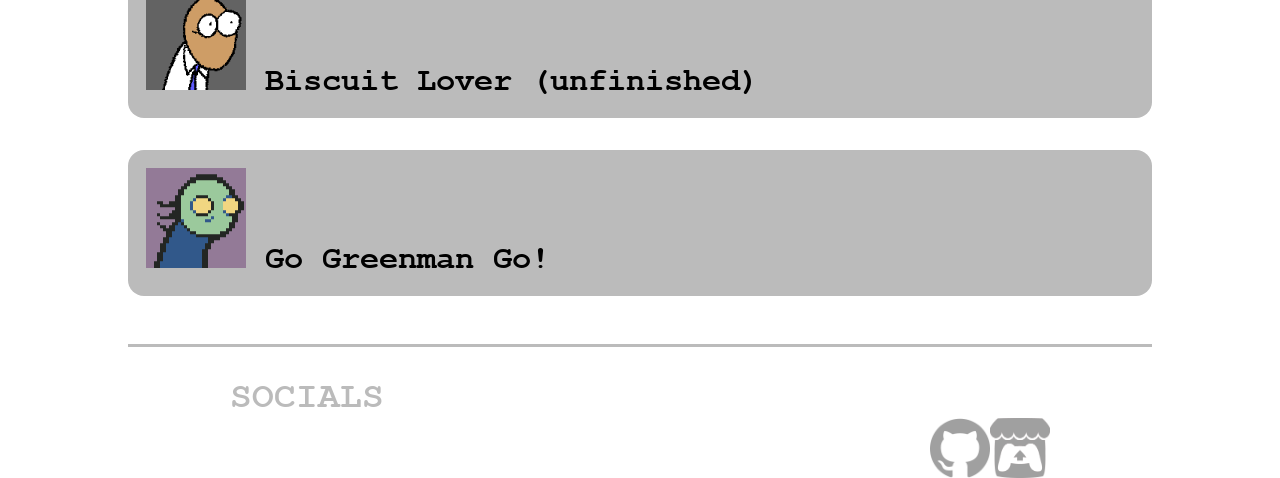
==== commit 55903790: "dddd" ====
--- a/index.html
+++ b/index.html
@@ -21,7 +21,7 @@
 
     <div class="about">
         <h2 id="about">ABOUT ME </h2>
-        <p>Hey guy, I'm '</p>
+        <p>Hey guy, my name is Kayin and I'm a game design student focused on programming.</p>
     </div>
 
     <div class="divider"></div>
--- a/css/style.css
+++ b/css/style.css
@@ -9,6 +9,7 @@
     display: flex;
     position: center;
     scroll-margin: 16px;
+    text-decoration: none;
 }
 body {
     width: 80%;
@@ -25,6 +26,8 @@
 
 .about {
     font-family: "courierFontBold";
+    width: 70%;
+    margin: auto;
 }
 
 p {
@@ -49,6 +52,9 @@
     font-size: 36px;
     margin-bottom: 0px;
     font-family: "courierFontBold";
+}
+a {
+    text-decoration: none;
 }
 video {
     border: 5px solid #bbb; 
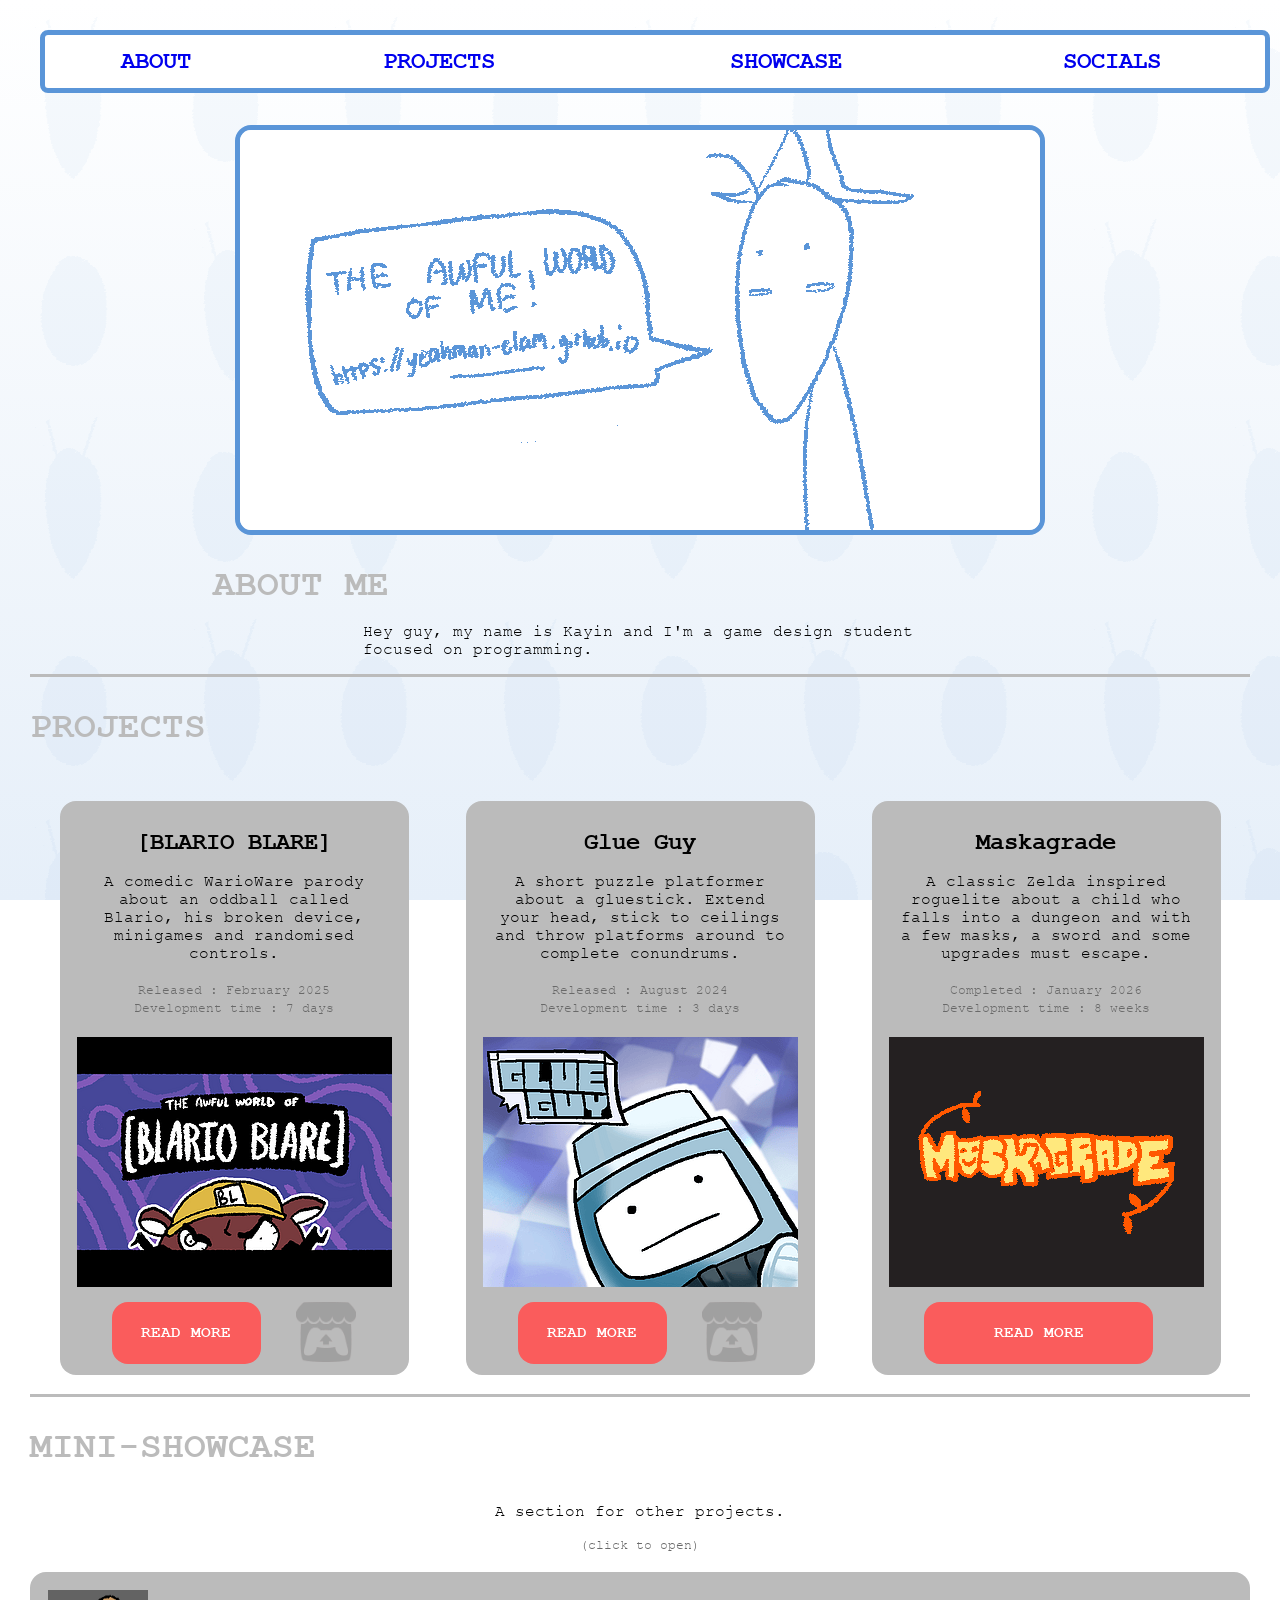
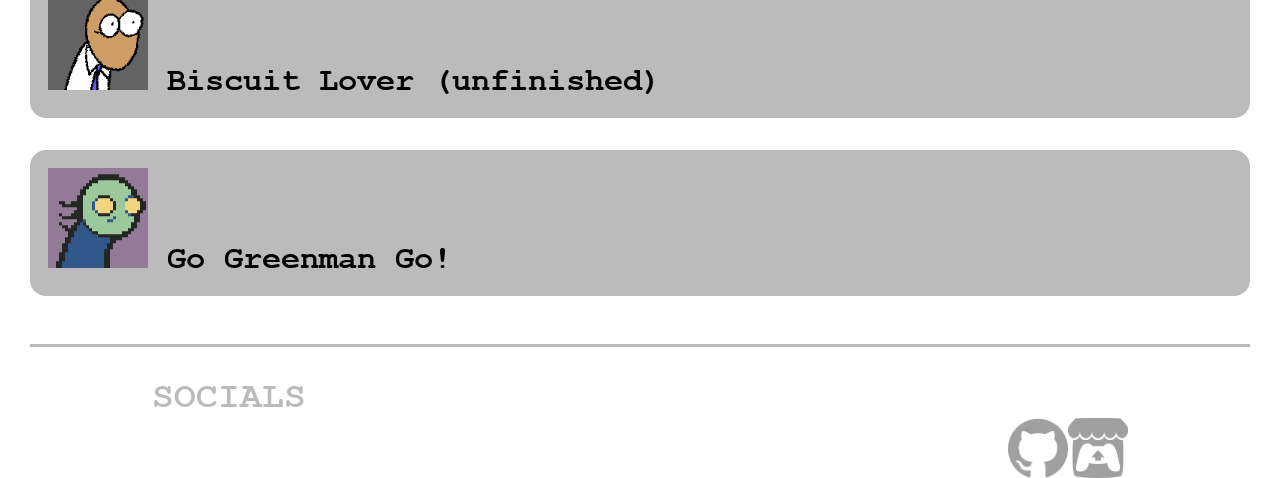
==== commit 3a3f1b9c: "tappa" ====
--- a/index.html
+++ b/index.html
@@ -38,7 +38,7 @@
                         A comedic WarioWare parody about an oddball called Blario, his broken device, minigames and randomised controls.<br><br>
                         <pnote>Released : February 2025<br>Development time : 7 days</pnote>
                     </p>
-                    <img id="img_projects" src="assets/BlarioBlare/thumb.png" alt="Blario" style="border: 5px solid #bbb;">
+                    <a href="blarioblare.html"><img id="img_projects" src="assets/BlarioBlare/thumb.png" alt="Blario" style="border: 5px solid #bbb;"></a>
                     <div class="project_buttons">
                         <a class="button" href="blarioblare.html"> READ MORE</a>
                         <a class="itch" href="https://blucollo.itch.io/blario-blare"><img src="assets/itch_black.png" alt="ITCH.io page" style="width:60px;height:60px;" /></a>
@@ -52,7 +52,7 @@
                         A short puzzle platformer about a gluestick. Extend your head, stick to ceilings and throw platforms around to complete conundrums.<br><br>
                         <pNote>Released : August 2024<br>Development time : 3 days</pNote>
                     </p>
-                    <img id="img_projects" src="assets/GlueGuy/thumb.png" alt="Glue Guy" style="border: 5px solid #bbb;">
+                    <a href="glueguy.html"><img id="img_projects" src="assets/GlueGuy/thumb.png" alt="Glue Guy" style="border: 5px solid #bbb;"></a>
                     <div class="project_buttons">
                         <a class="button" href="glueguy.html"> READ MORE</a>
                         <a class="itch" href="https://blucollo.itch.io/glue-guy"><img src="assets/itch_black.png" alt="ITCH.io page" style="width:60px;height:60px;" /></a>
@@ -66,7 +66,7 @@
                         A classic Zelda inspired roguelite about a child who falls into a dungeon and with a few masks, a sword and some upgrades must escape. <br><br>
                         <pnote>Completed : January 2026<br>Development time : 8 weeks<br /></pnote>
                     </p>
-                    <img id="img_projects" src="assets/Maskagrade/thumb.png" alt="Maskagrade" style="border: 5px solid #bbb;">
+                    <a href="maskagrade.html"><img id="img_projects" src="assets/Maskagrade/thumb.png" alt="Maskagrade" style="border: 5px solid #bbb;"></a>
                     <div class="project_buttons">
                         <a class="button" href="maskagrade.html" style="width:70%"> READ MORE</a>
                     </div>
@@ -96,7 +96,7 @@
         </iframe>
         <p>Go Greenman Go! was my first proper experience with C# as my first college assignment was to make an endless runner. A lot of projects shown here are coded in GML which while similar to C# is quite a bit simpler than it so making this project proved to teach me some fundamental skills for the language. I feel as though in comparison to my other C# projects on the page this is a good benchmark of progress.</p>
         <br>
-        <pNote>Coding Language : C# | Status : Finished | Development Time : 4 weeks | College Assignment</pNote>
+        <pNote>Coding Language : C# | Status : Finished | Development Time : 5 weeks | College Assignment</pNote>
     </div>
 
     <div class="divider"></div>
--- a/css/style.css
+++ b/css/style.css
@@ -12,7 +12,7 @@
     text-decoration: none;
 }
 body {
-    width: 80%;
+    width: 1220px;
     margin: auto;
     font-family: "courierFontBold";
     background-image: url("../assets/background.png"), linear-gradient(white, #e6eff9);
